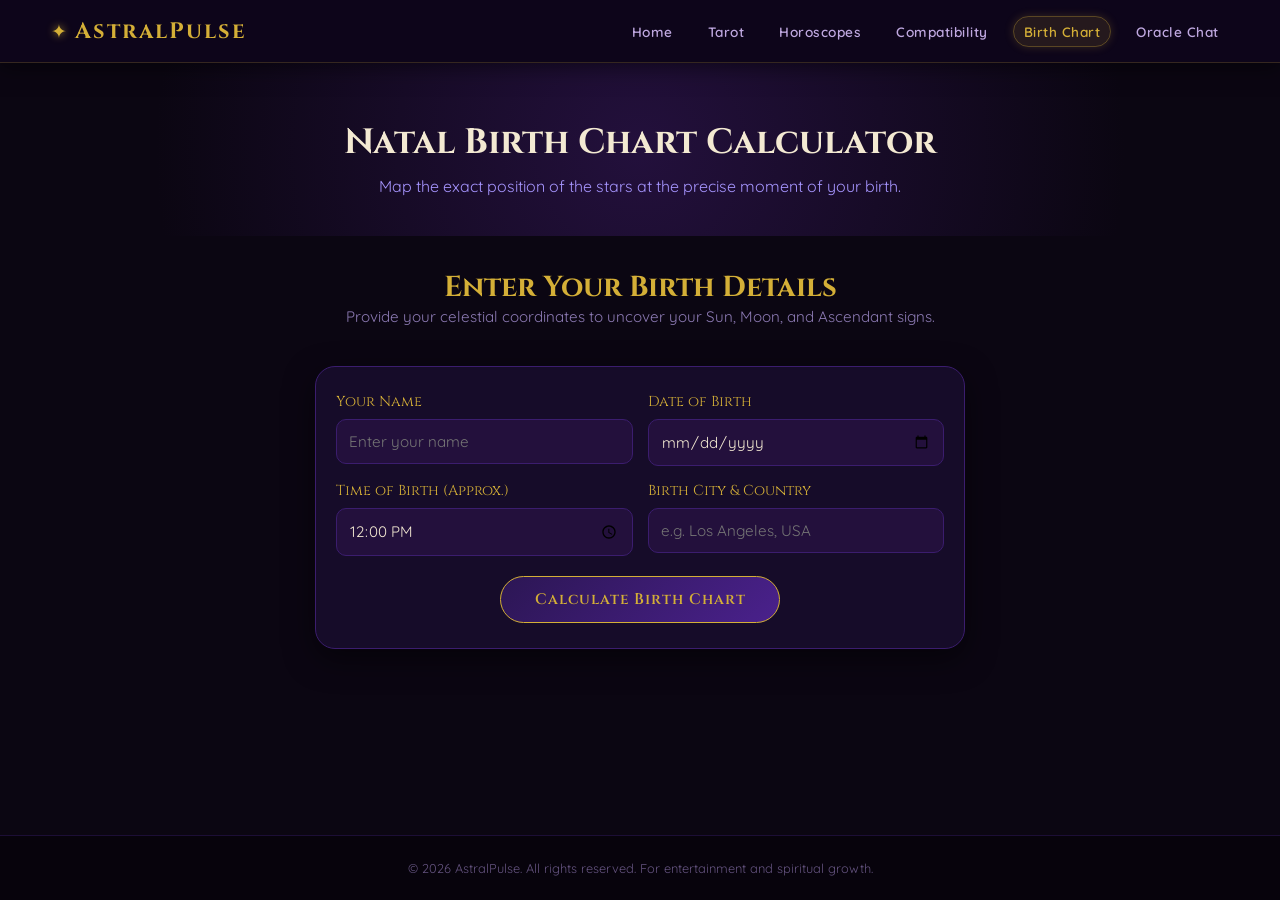
==== birthchart.html @ 4798121c "update" ====
﻿<!DOCTYPE html>
<html lang="en">
<head>
    <meta charset="UTF-8">
    <meta name="viewport" content="width=device-width, initial-scale=1.0">
    <title>Birth Chart Calculator - AstralPulse</title>
    <link rel="preconnect" href="https://fonts.googleapis.com">
    <link rel="preconnect" href="https://fonts.gstatic.com" crossorigin>
    <link href="https://fonts.googleapis.com/css2?family=Cinzel:wght@400;600;700&family=Quicksand:wght@300;400;600&display=swap" rel="stylesheet">
    <link rel="stylesheet" href="style.css">
</head>
<body>

    <!-- Header & Navigation -->
    <header class="navbar">
        <div class="logo">
            <a href="index.html">
                <span class="logo-symbol">✦</span>
                <h1>AstralPulse</h1>
            </a>
        </div>
        <nav>
            <ul>
                <li><a href="index.html">Home</a></li>
                <li><a href="tarot.html">Tarot</a></li>
                <li><a href="horoscopes.html">Horoscopes</a></li>
                <li><a href="compatibility.html">Compatibility</a></li>
                <li><a href="birthchart.html" class="active">Birth Chart</a></li>
                <li><a href="chat.html">Oracle Chat</a></li>
            </ul>
        </nav>
    </header>

    <!-- Main Hero Section -->
    <section class="hero">
        <h2>Natal Birth Chart Calculator</h2>
        <p>Map the exact position of the stars at the precise moment of your birth.</p>
    </section>

    <!-- Birth Chart Form Section -->
    <main class="container">
        <div class="section-title">
            <h2>Enter Your Birth Details</h2>
            <p>Provide your celestial coordinates to uncover your Sun, Moon, and Ascendant signs.</p>
        </div>

        <div class="compatibility-card">
            <div class="birth-form-grid">

                <!-- Name -->
                <div class="select-group">
                    <label for="birth-name">Your Name</label>
                    <input type="text" id="birth-name" placeholder="Enter your name" class="birth-input">
                </div>

                <!-- Date of Birth -->
                <div class="select-group">
                    <label for="birth-date">Date of Birth</label>
                    <input type="date" id="birth-date" class="birth-input">
                </div>

                <!-- Time of Birth -->
                <div class="select-group">
                    <label for="birth-time">Time of Birth (Approx.)</label>
                    <input type="time" id="birth-time" class="birth-input" value="12:00">
                </div>

                <!-- Birth Place -->
                <div class="select-group">
                    <label for="birth-place">Birth City & Country</label>
                    <input type="text" id="birth-place" placeholder="e.g. Los Angeles, USA" class="birth-input">
                </div>

            </div>

            <button class="cta-button calculate-btn" onclick="calculateBirthChart()" style="margin-top: 20px;">Calculate Birth Chart</button>

            <!-- Results Display Area -->
            <div id="birthchart-result" class="result-box">
                <h3 id="chart-result-title">Your Celestial Blueprint</h3>

                <div class="chart-results-stack">
                    <div class="h-text-box" style="text-align: left; margin-top: 15px;">
                        <h3 id="sun-sign-title">☀️ Sun Sign (Core Identity)</h3>
                        <p id="sun-desc">Analyzing solar position...</p>
                    </div>
                    <div class="h-text-box" style="text-align: left;">
                        <h3 id="moon-sign-title">🌙 Moon Sign (Inner Emotions)</h3>
                        <p id="moon-desc">Analyzing lunar phase...</p>
                    </div>
                    <div class="h-text-box" style="text-align: left;">
                        <h3 id="rising-sign-title">⭐ Ascendant / Rising Sign (Outer Persona)</h3>
                        <p id="rising-desc">Calculating horizon alignment...</p>
                    </div>
                </div>
            </div>
        </div>
    </main>

    <!-- Footer -->
    <footer>
        <p>&copy; 2026 AstralPulse. All rights reserved. For entertainment and spiritual growth.</p>
    </footer>

    <script src="script.js"></script>
</body>
</html>
---- style.css ----
/* ==========================================================================
   AstralPulse - Main Stylesheet (Nihai & Mobil Uyumlu Betik)
   ========================================================================== */

* {
    margin: 0;
    padding: 0;
    box-sizing: border-box;
}

body {
    background: #0b0612;
    color: #e5d9f2;
    font-family: 'Quicksand', sans-serif;
    min-height: 100vh;
    display: flex;
    flex-direction: column;
    overflow-x: hidden;
}

/* 1. Enhanced Navbar & Header */
.navbar {
    display: flex;
    justify-content: space-between;
    align-items: center;
    padding: 1rem 4%;
    background: rgba(14, 6, 28, 0.95);
    border-bottom: 1px solid rgba(212, 175, 55, 0.2);
    position: sticky;
    top: 0;
    z-index: 1000;
    backdrop-filter: blur(12px);
    box-shadow: 0 4px 20px rgba(0, 0, 0, 0.5);
}

.logo a {
    display: flex;
    align-items: center;
    gap: 8px;
    text-decoration: none;
}

.logo-symbol {
    color: #d4af37;
    font-size: 1.2rem;
    text-shadow: 0 0 8px rgba(212, 175, 55, 0.8);
}

.logo h1 {
    font-family: 'Cinzel', serif;
    color: #d4af37;
    font-size: 1.4rem;
    letter-spacing: 2px;
    font-weight: 700;
}

.navbar nav ul {
    display: flex;
    list-style: none;
    gap: 15px;
    align-items: center;
}

.navbar nav a {
    color: #bfa8e0;
    text-decoration: none;
    font-size: 0.85rem;
    font-weight: 600;
    letter-spacing: 0.5px;
    padding: 6px 10px;
    border-radius: 20px;
    transition: all 0.3s ease;
}

    .navbar nav a:hover {
        color: #f3e9d2;
        background: rgba(165, 148, 253, 0.15);
    }

    .navbar nav a.active {
        color: #d4af37;
        background: rgba(212, 175, 55, 0.12);
        border: 1px solid rgba(212, 175, 55, 0.3);
        box-shadow: 0 0 10px rgba(212, 175, 55, 0.2);
    }

/* 2. Hero Section */
.hero {
    text-align: center;
    padding: 3.5rem 1rem 2.5rem 1rem;
    background: radial-gradient(circle at center, #23103c 0%, #0b0612 75%);
}

    .hero h2 {
        font-family: 'Cinzel', serif;
        font-size: 2.2rem;
        color: #f3e9d2;
        margin-bottom: 10px;
    }

    .hero p {
        color: #a594fd;
        font-size: 1rem;
        max-width: 600px;
        margin: 0 auto;
    }

/* 3. Container & Layout */
.container {
    max-width: 1100px;
    margin: 0 auto;
    padding: 2rem 1rem;
    flex: 1;
    width: 100%;
}

.section-title {
    text-align: center;
    margin-bottom: 2.5rem;
    padding: 0 10px;
}

    .section-title h2 {
        font-family: 'Cinzel', serif;
        color: #d4af37;
        font-size: 1.8rem;
    }

    .section-title p {
        color: #8c7ab3;
        font-size: 0.95rem;
    }

/* 4. Homepage Features Grid */
.features-grid {
    display: grid;
    grid-template-columns: repeat(auto-fit, minmax(240px, 1fr));
    gap: 25px;
    margin-top: 1rem;
}

.feature-card {
    background: #160c29;
    border: 1px solid #3b1d6e;
    border-radius: 15px;
    padding: 30px 20px;
    text-align: center;
    display: flex;
    flex-direction: column;
    justify-content: space-between;
    transition: transform 0.3s ease, box-shadow 0.3s ease;
}

    .feature-card:hover {
        transform: translateY(-8px);
        box-shadow: 0 0 25px rgba(212, 175, 55, 0.3);
        border-color: #d4af37;
    }

.feature-icon {
    font-size: 3.5rem;
    margin-bottom: 15px;
}

.feature-card h3 {
    font-family: 'Cinzel', serif;
    color: #d4af37;
    font-size: 1.25rem;
    margin-bottom: 12px;
}

.feature-card p {
    color: #d6c7eb;
    font-size: 0.9rem;
    line-height: 1.5;
    margin-bottom: 25px;
}

.cta-button {
    display: inline-block;
    padding: 12px 20px;
    background: linear-gradient(135deg, #2c1654, #4a218c);
    color: #d4af37;
    text-decoration: none;
    border: 1px solid #d4af37;
    border-radius: 25px;
    font-family: 'Cinzel', serif;
    font-weight: 600;
    font-size: 0.85rem;
    letter-spacing: 1px;
    transition: all 0.3s ease;
    cursor: pointer;
    text-align: center;
}

    .cta-button:hover {
        background: #d4af37;
        color: #0b0612;
        box-shadow: 0 0 15px rgba(212, 175, 55, 0.8);
    }

/* 5. Tarot Deck & Cards */
.tarot-deck {
    display: flex;
    justify-content: center;
    flex-wrap: wrap;
    gap: 30px;
    margin-bottom: 3rem;
}

.tarot-item-wrapper {
    display: flex;
    flex-direction: column;
    align-items: center;
    width: 210px;
}

.tarot-card-container {
    width: 100%;
    height: 350px;
    perspective: 1000px;
    cursor: pointer;
    border-radius: 15px;
    transition: box-shadow 0.4s ease;
}

    .tarot-card-container.selected {
        box-shadow: 0 0 25px 5px rgba(212, 175, 55, 0.7), 0 0 50px 15px rgba(165, 148, 253, 0.4);
    }

.tarot-card {
    width: 100%;
    height: 100%;
    position: relative;
    transform-style: preserve-3d;
    transition: transform 0.8s cubic-bezier(0.175, 0.885, 0.32, 1.275);
    border-radius: 15px;
    box-shadow: 0 10px 25px rgba(0, 0, 0, 0.6);
}

.tarot-card-container.flipped .tarot-card {
    transform: rotateY(180deg);
}

.card-face {
    position: absolute;
    width: 100%;
    height: 100%;
    backface-visibility: hidden;
    border-radius: 15px;
    border: 2px solid #3b1d6e;
    display: flex;
    flex-direction: column;
    align-items: center;
    justify-content: center;
}

.card-back {
    background: linear-gradient(135deg, #180930, #2d1254);
    color: #d4af37;
}

.back-pattern {
    font-size: 3.5rem;
    margin-bottom: 10px;
    text-shadow: 0 0 10px #d4af37;
}

.card-back span {
    font-size: 0.85rem;
    color: #a594fd;
    text-transform: uppercase;
    letter-spacing: 1px;
}

.card-front {
    background: #170d2b;
    color: #f3e9d2;
    transform: rotateY(180deg);
    padding: 15px;
    justify-content: space-between;
}

.card-image-placeholder {
    width: 100%;
    height: 230px;
    background: #251442;
    border-radius: 10px;
    display: flex;
    align-items: center;
    justify-content: center;
    border: 1px solid #3b1d6e;
}

    .card-image-placeholder .symbol {
        font-size: 4rem;
    }

.card-front h3 {
    font-family: 'Cinzel', serif;
    color: #d4af37;
    font-size: 1rem;
    margin-top: 10px;
    text-align: center;
}

.tarot-item-wrapper .card-detail-box {
    display: none;
    width: 100%;
    background: #160c29;
    border: 1px solid #3b1d6e;
    border-radius: 12px;
    padding: 15px;
    margin-top: 15px;
    box-shadow: 0 5px 15px rgba(0,0,0,0.3);
    animation: fadeIn 0.5s ease-in-out;
}

    .tarot-item-wrapper .card-detail-box.active {
        display: block;
    }

.card-detail-box h3 {
    font-family: 'Cinzel', serif;
    color: #d4af37;
    margin-bottom: 10px;
    border-bottom: 1px solid #2c1654;
    padding-bottom: 6px;
    font-size: 1rem;
}

.card-detail-box p {
    line-height: 1.5;
    margin-bottom: 8px;
    font-size: 0.9rem;
    color: #d6c7eb;
}

/* 6. Horoscope Grid & Focus View */
.horoscope-grid {
    display: grid;
    grid-template-columns: repeat(auto-fit, minmax(160px, 1fr));
    gap: 15px;
    justify-content: center;
}

.horoscope-card {
    background: #160c29;
    border: 1px solid #3b1d6e;
    border-radius: 15px;
    padding: 20px 10px;
    text-align: center;
    cursor: pointer;
    transition: all 0.3s ease;
    box-shadow: 0 5px 15px rgba(0,0,0,0.4);
}

    .horoscope-card:hover {
        transform: translateY(-4px);
        border-color: #d4af37;
        box-shadow: 0 0 20px rgba(212, 175, 55, 0.3);
    }

.zodiac-symbol {
    font-size: 2.8rem;
    margin-bottom: 8px;
}

.horoscope-card h3 {
    font-family: 'Cinzel', serif;
    color: #d4af37;
    font-size: 1rem;
    margin-bottom: 4px;
}

.zodiac-date {
    font-size: 0.75rem;
    color: #a594fd;
}

.selected-horoscope-container {
    display: none;
    max-width: 700px;
    margin: 0 auto;
    animation: fadeIn 0.5s ease-in-out;
}

    .selected-horoscope-container.active {
        display: block;
    }

.back-btn {
    margin-bottom: 20px;
    width: 100%;
    max-width: 220px;
}

.horoscope-focus-card {
    background: #160c29;
    border: 2px solid #d4af37;
    border-radius: 15px;
    padding: 20px;
    text-align: center;
    margin-bottom: 25px;
    box-shadow: 0 0 25px rgba(212, 175, 55, 0.4);
}

.horoscope-texts-stack {
    display: flex;
    flex-direction: column;
    gap: 20px;
}

.h-text-box {
    background: #160c29;
    border: 1px solid #3b1d6e;
    border-radius: 12px;
    padding: 18px;
    box-shadow: 0 5px 15px rgba(0,0,0,0.3);
}

    .h-text-box h3 {
        font-family: 'Cinzel', serif;
        color: #d4af37;
        margin-bottom: 10px;
        border-bottom: 1px solid #2c1654;
        padding-bottom: 6px;
        font-size: 1.05rem;
    }

    .h-text-box p {
        line-height: 1.6;
        font-size: 0.95rem;
        color: #d6c7eb;
    }

/* 7. Card & Details Containers */
.card-details-container {
    max-width: 700px;
    margin: 0 auto;
    display: flex;
    flex-direction: column;
    gap: 15px;
}

.card-detail-box {
    display: none;
    background: #160c29;
    border: 1px solid #3b1d6e;
    border-radius: 12px;
    padding: 18px;
    box-shadow: 0 5px 15px rgba(0, 0, 0, 0.3);
    animation: fadeIn 0.5s ease-in-out;
}

    .card-detail-box.active {
        display: block;
    }

    .card-detail-box h3 {
        font-family: 'Cinzel', serif;
        color: #d4af37;
        margin-bottom: 10px;
        border-bottom: 1px solid #2c1654;
        padding-bottom: 6px;
        font-size: 1.05rem;
    }

    .card-detail-box p {
        line-height: 1.6;
        margin-bottom: 8px;
        font-size: 0.9rem;
        color: #d6c7eb;
    }

/* 8. Zodiac Compatibility & Birth Chart Styles */
.compatibility-card {
    max-width: 650px;
    margin: 0 auto;
    background: #160c29;
    border: 1px solid #3b1d6e;
    border-radius: 20px;
    padding: 25px 20px;
    text-align: center;
    box-shadow: 0 10px 30px rgba(0, 0, 0, 0.5);
}

.signs-selection {
    display: flex;
    align-items: center;
    justify-content: space-around;
    gap: 15px;
    margin-bottom: 25px;
    flex-wrap: wrap;
}

.birth-form-grid {
    display: grid;
    grid-template-columns: repeat(auto-fit, minmax(240px, 1fr));
    gap: 15px;
    text-align: left;
}

.select-group {
    display: flex;
    flex-direction: column;
    gap: 8px;
    flex: 1;
    min-width: 140px;
}

    .select-group label {
        font-family: 'Cinzel', serif;
        color: #d4af37;
        font-size: 0.9rem;
    }

    .select-group select, .birth-input {
        background: #23103c;
        color: #f3e9d2;
        border: 1px solid #3b1d6e;
        padding: 12px;
        border-radius: 10px;
        font-size: 0.95rem;
        font-family: 'Quicksand', sans-serif;
        outline: none;
        cursor: pointer;
        width: 100%;
    }

.heart-divider {
    font-size: 1.8rem;
    animation: pulse 1.5s infinite alternate;
}

.calculate-btn {
    width: 100%;
    max-width: 280px;
    margin: 0 auto;
    font-size: 0.95rem;
    padding: 12px 20px;
}

.result-box {
    display: none;
    margin-top: 25px;
    padding-top: 20px;
    border-top: 1px solid #2c1654;
    animation: fadeIn 0.6s ease-in-out;
}

    .result-box.active {
        display: block;
    }

.percentage-badge {
    font-size: 3rem;
    font-family: 'Cinzel', serif;
    color: #d4af37;
    margin: 10px 0;
    text-shadow: 0 0 15px rgba(212, 175, 55, 0.5);
}

.result-box p {
    color: #d6c7eb;
    line-height: 1.6;
    font-size: 0.95rem;
}

/* 9. Mystic Chat Window Styles */
.chat-window {
    max-width: 750px;
    margin: 0 auto;
    background: #160c29;
    border: 1px solid #3b1d6e;
    border-radius: 20px;
    display: flex;
    flex-direction: column;
    height: 480px;
    box-shadow: 0 10px 30px rgba(0, 0, 0, 0.5);
    overflow: hidden;
}

.chat-messages {
    flex: 1;
    padding: 15px;
    overflow-y: auto;
    display: flex;
    flex-direction: column;
    gap: 12px;
}

.message {
    max-width: 85%;
    padding: 12px 16px;
    border-radius: 15px;
    line-height: 1.5;
    font-size: 0.9rem;
    animation: fadeIn 0.4s ease-in-out;
}

.oracle-msg {
    background: #23103c;
    color: #f3e9d2;
    border: 1px solid #3b1d6e;
    align-self: flex-start;
    border-top-left-radius: 3px;
}

.user-msg {
    background: linear-gradient(135deg, #2c1654, #4a218c);
    color: #d4af37;
    border: 1px solid #d4af37;
    align-self: flex-end;
    border-top-right-radius: 3px;
}

.chat-input-area {
    display: flex;
    padding: 12px 15px;
    background: #0b0612;
    border-top: 1px solid #2c1654;
    gap: 10px;
}

    .chat-input-area input {
        flex: 1;
        background: #160c29;
        color: #f3e9d2;
        border: 1px solid #3b1d6e;
        padding: 10px 15px;
        border-radius: 25px;
        font-size: 0.9rem;
        font-family: 'Quicksand', sans-serif;
        outline: none;
    }

        .chat-input-area input:focus {
            border-color: #d4af37;
        }

.send-btn {
    padding: 10px 18px;
    font-size: 0.8rem;
}

/* 10. Footer */
footer {
    text-align: center;
    padding: 1.5rem;
    background: #07030c;
    color: #655480;
    font-size: 0.8rem;
    border-top: 1px solid #1c0e36;
    margin-top: auto;
}

/* 11. Animations & Media Queries */
@keyframes fadeIn {
    from {
        opacity: 0;
        transform: translateY(10px);
    }

    to {
        opacity: 1;
        transform: translateY(0);
    }
}

@keyframes pulse {
    0% {
        transform: scale(1);
    }

    100% {
        transform: scale(1.15);
    }
}

/* --- MOBILE NAVBAR & RESPONSIVE OPTIMIZATION --- */
@media screen and (max-width: 768px) {
    .navbar {
        flex-direction: column;
        padding: 0.8rem 1rem;
        gap: 10px;
    }

    .logo h1 {
        font-size: 1.35rem;
    }

    .navbar nav {
        width: 100%;
        overflow-x: auto;
        padding-bottom: 4px;
        -webkit-overflow-scrolling: touch;
    }

        .navbar nav ul {
            justify-content: flex-start;
            gap: 8px;
            width: max-content;
            margin: 0 auto;
        }

        .navbar nav a {
            font-size: 0.8rem;
            padding: 5px 8px;
            white-space: nowrap;
        }

    .hero {
        padding: 2.2rem 1rem 1.5rem 1rem;
    }

        .hero h2 {
            font-size: 1.6rem;
        }

        .hero p {
            font-size: 0.85rem;
        }

    .section-title h2 {
        font-size: 1.4rem;
    }

    .tarot-deck {
        flex-direction: column;
        align-items: center;
        gap: 25px;
    }a

    .tarot-item-wrapper {
        width: 100%;
        max-width: 280px;
    }

    .tarot-card-container {
        width: 100%;
        height: 330px;
    }

    .horoscope-grid {
        grid-template-columns: repeat(2, 1fr);
        gap: 10px;
    }

    .compatibility-card {
        padding: 20px 12px;
    }

    .signs-selection, .birth-form-grid {
        flex-direction: column;
        grid-template-columns: 1fr;
        gap: 10px;
    }

    .select-group {
        width: 100%;
    }

    .chat-window {
        height: 400px;
        border-radius: 12px;
    }
}
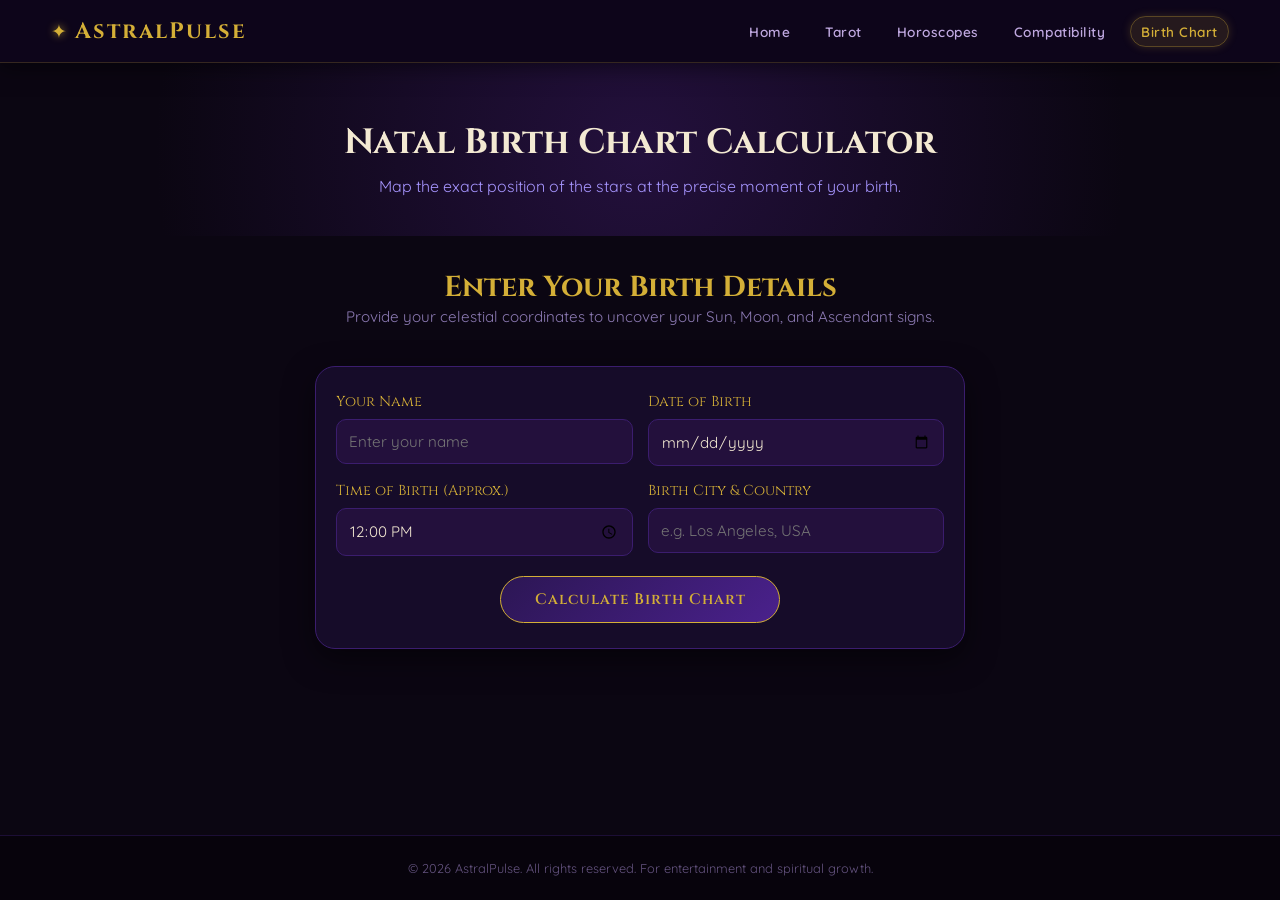
==== commit 7c5c4211: "done" ====
--- a/birthchart.html
+++ b/birthchart.html
@@ -26,7 +26,7 @@
                 <li><a href="horoscopes.html">Horoscopes</a></li>
                 <li><a href="compatibility.html">Compatibility</a></li>
                 <li><a href="birthchart.html" class="active">Birth Chart</a></li>
-                <li><a href="chat.html">Oracle Chat</a></li>
+               
             </ul>
         </nav>
     </header>
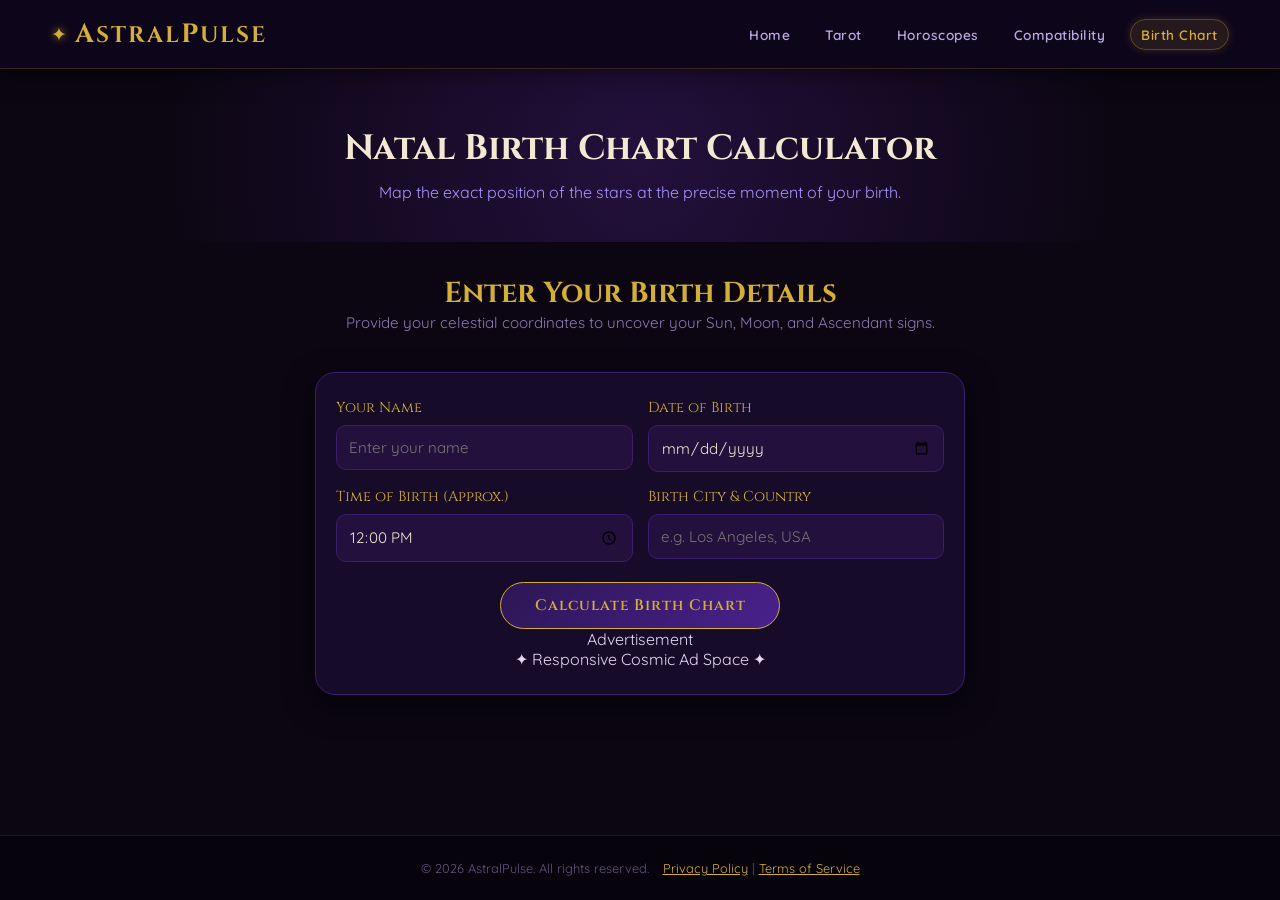
==== commit 5ed0cd87: "comm" ====
--- a/birthchart.html
+++ b/birthchart.html
@@ -16,7 +16,7 @@
         <div class="logo">
             <a href="index.html">
                 <span class="logo-symbol">✦</span>
-                <h1>AstralPulse</h1>
+                <h1><span class="brand-cap">A</span>STRAL<span class="brand-cap">P</span>ULSE</h1>
             </a>
         </div>
         <nav>
@@ -26,7 +26,6 @@
                 <li><a href="horoscopes.html">Horoscopes</a></li>
                 <li><a href="compatibility.html">Compatibility</a></li>
                 <li><a href="birthchart.html" class="active">Birth Chart</a></li>
-               
             </ul>
         </nav>
     </header>
@@ -94,12 +93,22 @@
                     </div>
                 </div>
             </div>
+
+            <!-- Google AdSense Banner Slot -->
+            <div class="ad-slot-container">
+                <span class="ad-disclaimer">Advertisement</span>
+                <div class="ad-placeholder">
+                    <!-- Google AdSense script unit will be placed here -->
+                    ✦ Responsive Cosmic Ad Space ✦
+                </div>
+            </div>
+
         </div>
     </main>
 
     <!-- Footer -->
     <footer>
-        <p>&copy; 2026 AstralPulse. All rights reserved. For entertainment and spiritual growth.</p>
+        <p>&copy; 2026 AstralPulse. All rights reserved. <a href="privacy.html" style="color: #d4af37; text-decoration: underline; margin-left: 10px;">Privacy Policy</a> | <a href="terms.html" style="color: #d4af37; text-decoration: underline;">Terms of Service</a></p>
     </footer>
 
     <script src="script.js"></script>
--- a/style.css
+++ b/style.css
@@ -53,6 +53,11 @@
     letter-spacing: 2px;
     font-weight: 700;
 }
+
+    /* A ve P harflerini b�y�k g�stermek i�in eklenen kural[cite: 6] */
+    .logo h1 span.brand-cap {
+        font-size: 1.18em;
+    }
 
 .navbar nav ul {
     display: flex;
@@ -730,7 +735,7 @@
         flex-direction: column;
         align-items: center;
         gap: 25px;
-    }a
+    }
 
     .tarot-item-wrapper {
         width: 100%;
@@ -765,4 +770,45 @@
         height: 400px;
         border-radius: 12px;
     }
-}
+    /* ==========================================================================
+   AstralPulse - AdSense Banner & Native Ad Containers
+   ========================================================================== */
+    .ad-slot-container {
+        width: 100%;
+        max-width: 728px;
+        margin: 35px auto 15px auto;
+        padding: 12px;
+        background: rgba(26, 15, 46, 0.4);
+        border: 1px dashed rgba(212, 175, 55, 0.25);
+        border-radius: 12px;
+        text-align: center;
+        box-sizing: border-box;
+        transition: all 0.3s ease;
+    }
+
+        .ad-slot-container:hover {
+            border-color: rgba(212, 175, 55, 0.5);
+            background: rgba(26, 15, 46, 0.6);
+        }
+
+    .ad-disclaimer {
+        font-size: 0.7rem;
+        color: #a594fd;
+        text-transform: uppercase;
+        letter-spacing: 1.2px;
+        margin-bottom: 8px;
+        display: block;
+        opacity: 0.8;
+    }
+
+    /* AdSense Onay S�recindeki �nizleme / Placeholder G�r�n�m� */
+    .ad-placeholder {
+        display: flex;
+        align-items: center;
+        justify-content: center;
+        min-height: 90px;
+        color: #8c7abf;
+        font-size: 0.85rem;
+        letter-spacing: 0.5px;
+    }
+}
